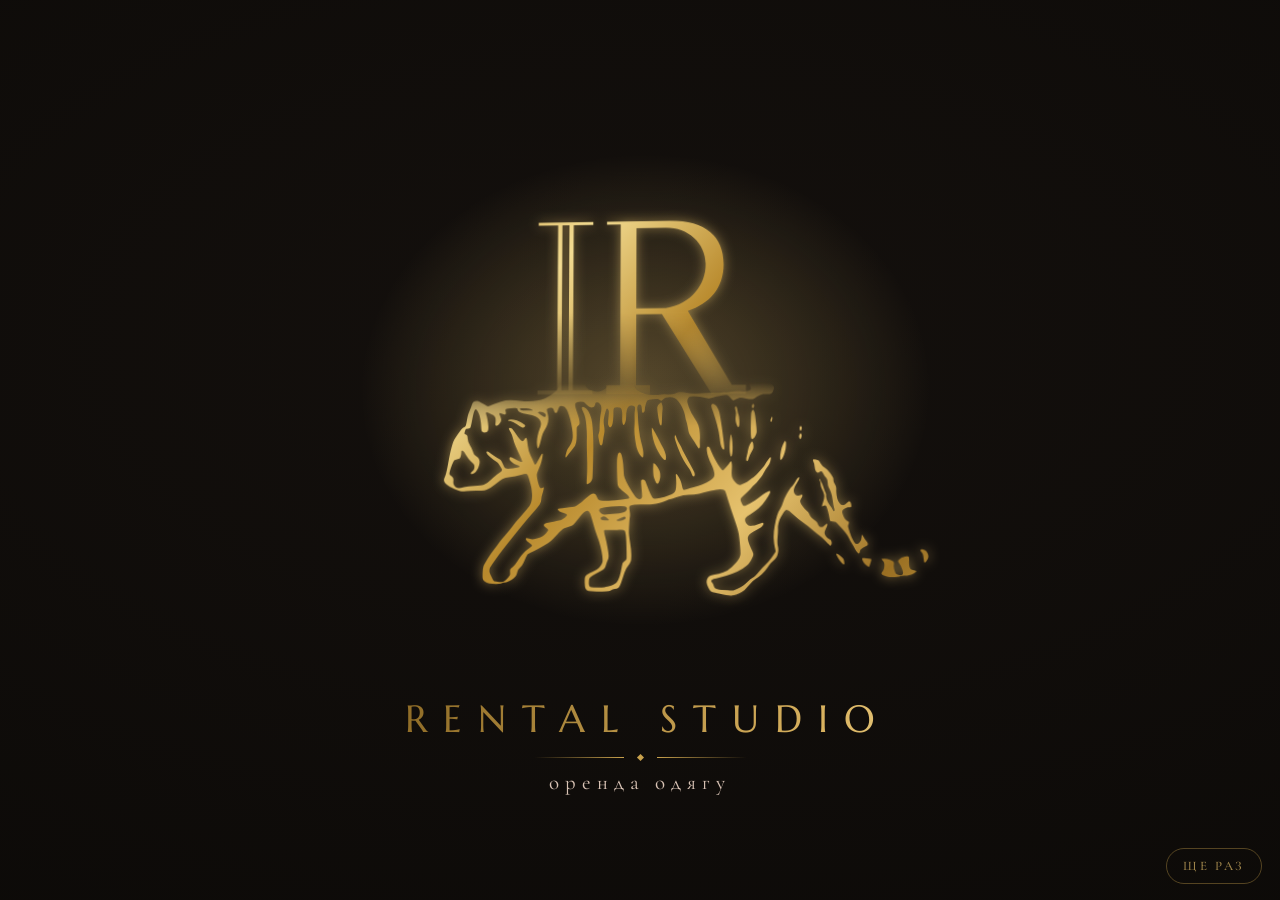
==== logo/index.html @ c80c14dc "Add Rental Studio demo site Static demo: collections catalogue, product modal with shoot/event prici" ====
<!doctype html>
<html lang="uk">
<head>
<meta charset="utf-8">
<meta name="viewport" content="width=device-width,initial-scale=1">
<title>Rental Studio — анімований логотип</title>
<link rel="preconnect" href="https://fonts.googleapis.com">
<link href="https://fonts.googleapis.com/css2?family=Cormorant+Garamond:wght@300;400;500&family=Marcellus&display=swap" rel="stylesheet">
<style>
:root{--cream:#14100d;--cream2:#0b0907;--gold:#c9a24d;--burgundy:#d9c3b5;--ink:#e2bd6a;color-scheme:dark}
*{box-sizing:border-box}
html,body{height:100%;margin:0}
body{background:radial-gradient(120% 90% at 50% 38%,var(--cream) 0%,var(--cream2) 100%);color:var(--burgundy);
  font-family:'Cormorant Garamond',Georgia,serif;display:grid;place-items:center;overflow:hidden}
body::before{content:"";position:fixed;inset:0;pointer-events:none;opacity:.35;mix-blend-mode:multiply;
  background-image:url("data:image/svg+xml;utf8,<svg xmlns='http://www.w3.org/2000/svg' width='160' height='160'><filter id='n'><feTurbulence type='fractalNoise' baseFrequency='.8' numOctaves='2' stitchTiles='stitch'/><feColorMatrix values='0 0 0 0 .55  0 0 0 0 .45  0 0 0 0 .3  0 0 0 .08 0'/></filter><rect width='100%' height='100%' filter='url(%23n)'/></svg>")}
.wrap{position:relative;width:min(88vw,680px);display:flex;flex-direction:column;align-items:center;perspective:900px}
.stage{position:relative;width:100%;aspect-ratio:342/284;transition:transform .25s ease-out;transform-style:preserve-3d}
.stage svg{position:absolute;inset:0;width:100%;height:100%;overflow:visible}
canvas#dust{position:absolute;inset:-12%;width:124%;height:124%;pointer-events:none}
.halo{position:absolute;inset:-10%;border-radius:50%;pointer-events:none;
  background:radial-gradient(closest-side,rgba(226,190,106,.32),rgba(226,190,106,0) 70%);opacity:0;animation:halo 1.6s 1.9s ease-out forwards,breathe 6s 3.6s ease-in-out infinite}
@keyframes halo{to{opacity:1}}
@keyframes breathe{0%,100%{opacity:.75;transform:scale(1)}50%{opacity:1;transform:scale(1.05)}}
.line{stroke:#caa44f;stroke-width:.55;fill:none;stroke-linecap:round;stroke-linejoin:round;stroke-dasharray:1;stroke-dashoffset:1;
  animation:draw 2.4s cubic-bezier(.55,.1,.2,1) forwards,hide .9s 2.9s ease forwards}
@keyframes draw{to{stroke-dashoffset:0}}
@keyframes hide{to{opacity:0}}
.fill{opacity:0;animation:fillin 1.8s 2.4s ease-out forwards;filter:drop-shadow(0 0 3px rgba(226,190,106,.55))}
@keyframes fillin{to{opacity:1}}
.title{margin-top:clamp(10px,2.4vw,26px);text-align:center;opacity:0;transform:translateY(10px);animation:rise 1.4s 2.6s cubic-bezier(.2,.7,.2,1) forwards}
@keyframes rise{to{opacity:1;transform:none}}
.title h1{margin:0;font-family:'Marcellus',serif;font-weight:400;font-size:clamp(20px,4.6vw,38px);letter-spacing:.42em;padding-left:.42em;
  background:linear-gradient(100deg,#8d6a25 0%,#d9b25f 35%,#f6e3a1 50%,#d9b25f 65%,#8d6a25 100%);background-size:250% 100%;
  -webkit-background-clip:text;background-clip:text;color:transparent;animation:foil 7s 3.6s ease-in-out infinite}
@keyframes foil{0%{background-position:100% 0}60%,100%{background-position:-60% 0}}
.rule{display:flex;align-items:center;gap:14px;margin:12px auto 0;justify-content:center}
.rule i{display:block;height:1px;width:clamp(40px,10vw,90px);background:linear-gradient(90deg,transparent,var(--gold))}
.rule i:last-child{transform:scaleX(-1)}
.rule b{width:5px;height:5px;transform:rotate(45deg);background:var(--gold)}
.title p{margin:10px 0 0;font-size:clamp(15px,2.6vw,21px);letter-spacing:.28em;text-transform:lowercase;font-weight:400;color:var(--burgundy)}
.replay{position:fixed;right:18px;bottom:16px;background:none;border:1px solid color-mix(in srgb,var(--gold) 55%,transparent);color:var(--ink);
  font:500 13px 'Cormorant Garamond',serif;letter-spacing:.2em;text-transform:uppercase;padding:9px 16px;border-radius:999px;cursor:pointer;opacity:.7;transition:.25s}
.replay:hover{opacity:1;background:color-mix(in srgb,var(--gold) 14%,transparent)}
@media (prefers-reduced-motion:reduce){
 .line{display:none}.fill,.title,.halo{animation-duration:.01s;animation-delay:0s}.title h1{animation:none;color:var(--ink);-webkit-text-fill-color:currentColor}
}
</style>
</head>
<body>
<div class="wrap" id="wrap"></div>
<button class="replay" id="replay" aria-label="Відтворити ще раз">Ще раз</button>
<script>
const DATA={"w":342,"h":284,"bg":[241,238,231],"paths":[{"d":"M132.28 55.75Q142.50 55.74 146.38 55.90Q150.25 56.06 156.38 56.06Q162.50 56.07 165.63 56.17Q168.75 56.28 171.13 56.58Q173.50 56.88 175.63 56.95Q177.75 57.02 178.75 56.92Q179.75 56.81 180.83 57.16Q181.92 57.50 181.99 57.63Q182.06 57.75 181.63 58.13Q181.20 58.50 180.60 58.75Q180.00 59.00 179.63 58.96Q179.25 58.91 178.38 58.53Q177.50 58.14 176.63 58.22Q175.75 58.30 174.25 58.22Q172.75 58.14 170.75 58.81Q168.75 59.48 168.25 59.80Q167.75 60.11 167.53 60.43Q167.31 60.75 167.10 62.75Q166.89 64.75 167.12 66.00Q167.34 67.25 167.15 68.38Q166.96 69.50 166.92 73.88Q166.87 78.25 166.66 80.25Q166.45 82.25 166.45 84.75Q166.45 87.25 166.56 88.25Q166.68 89.25 166.56 90.38Q166.45 91.50 166.80 93.88Q167.16 96.25 167.28 99.25Q167.41 102.25 167.70 102.54Q168.00 102.84 168.50 102.85Q169.00 102.87 170.80 101.44Q172.61 100.00 174.30 99.29Q176.00 98.59 177.63 97.52Q179.25 96.45 183.13 96.11Q187.00 95.77 187.48 95.88Q187.95 96.00 188.73 96.53Q189.50 97.05 191.00 97.20Q192.50 97.36 194.63 97.97Q196.75 98.58 197.22 99.04Q197.68 99.50 198.64 100.88Q199.60 102.25 199.64 102.50Q199.69 102.75 199.47 102.88Q199.25 103.01 198.63 103.05Q198.00 103.10 196.50 102.68Q195.00 102.27 194.13 102.34Q193.25 102.40 191.88 101.96Q190.50 101.52 190.00 101.05Q189.50 100.59 188.63 100.46Q187.75 100.33 186.75 100.42Q185.75 100.50 184.75 100.38Q183.75 100.27 180.75 100.58Q177.75 100.89 176.20 101.94Q174.64 103.00 173.16 103.75Q171.68 104.50 169.84 105.68Q168.00 106.86 167.45 107.81Q166.90 108.75 166.96 110.75Q167.03 112.75 167.44 113.13Q167.84 113.50 168.79 113.91Q169.75 114.33 171.25 115.23Q172.75 116.12 174.50 116.81Q176.25 117.49 177.75 117.87Q179.25 118.24 180.38 118.78Q181.50 119.31 183.63 119.47Q185.75 119.63 189.00 120.23Q192.25 120.83 194.75 120.82Q197.25 120.81 200.75 121.04Q204.25 121.28 205.88 120.97Q207.50 120.66 208.14 120.33Q208.79 120.00 209.06 119.63Q209.33 119.25 209.34 118.88Q209.35 118.50 208.89 117.75Q208.44 117.00 208.51 116.38Q208.58 115.75 209.79 115.31Q211.00 114.87 211.88 114.96Q212.75 115.06 213.38 115.78Q214.01 116.50 214.88 117.13Q215.75 117.75 215.93 118.38Q216.12 119.00 216.06 119.34Q216.00 119.68 214.88 119.99Q213.75 120.30 212.88 120.91Q212.00 121.51 210.63 121.41Q209.25 121.30 206.75 121.58Q204.25 121.86 203.26 122.18Q202.26 122.50 199.51 123.01Q196.75 123.52 194.13 123.60Q191.50 123.68 190.13 123.84Q188.75 124.01 187.13 123.95Q185.50 123.90 181.94 123.45Q178.38 123.00 175.19 122.16Q172.00 121.32 170.50 121.26Q169.00 121.20 168.50 121.34Q168.00 121.48 167.68 121.86Q167.37 122.25 167.24 123.50Q167.12 124.75 167.18 131.38Q167.25 138.00 167.34 138.75Q167.44 139.50 167.72 140.30Q168.00 141.10 168.41 141.92Q168.83 142.75 169.17 143.13Q169.51 143.50 170.88 144.26Q172.25 145.01 173.63 145.32Q175.00 145.62 177.13 145.82Q179.25 146.02 180.88 145.72Q182.50 145.42 184.88 145.61Q187.25 145.80 188.50 145.24Q189.75 144.67 190.50 144.53Q191.25 144.39 192.13 144.43Q193.00 144.47 194.50 144.82Q196.00 145.17 198.38 145.22Q200.75 145.28 203.25 145.01Q205.75 144.73 208.25 144.92Q210.75 145.11 211.63 144.86Q212.50 144.60 213.63 144.66Q214.75 144.72 216.75 144.32Q218.75 143.91 220.75 144.13Q222.75 144.35 223.63 144.26Q224.50 144.17 225.18 143.96Q225.85 143.75 226.16 143.50Q226.47 143.25 226.52 143.00Q226.57 142.75 226.01 141.50Q225.45 140.25 224.96 139.50Q224.48 138.75 223.74 138.07Q223.00 137.38 220.38 133.79Q217.75 130.19 216.30 127.97Q214.84 125.75 214.80 125.47Q214.75 125.19 214.88 124.89Q215.00 124.58 215.94 123.67Q216.88 122.75 217.15 122.13Q217.41 121.50 217.71 121.27Q218.00 121.05 218.38 121.17Q218.75 121.29 220.25 122.34Q221.75 123.39 222.72 125.32Q223.70 127.25 224.85 127.73Q226.00 128.22 226.75 129.40Q227.50 130.58 228.50 131.41Q229.50 132.23 229.80 133.24Q230.10 134.25 230.55 134.92Q231.00 135.60 232.13 136.23Q233.25 136.85 233.78 137.93Q234.31 139.00 235.84 140.13Q237.37 141.25 237.62 141.63Q237.86 142.00 237.91 142.38Q237.96 142.75 237.61 143.74Q237.25 144.72 236.88 145.10Q236.50 145.48 235.88 145.59Q235.25 145.69 234.00 145.61Q232.75 145.53 232.38 145.60Q232.00 145.67 230.75 146.27Q229.50 146.87 228.25 147.71Q227.00 148.55 224.25 147.87Q221.50 147.19 220.63 147.43Q219.75 147.66 218.75 148.26Q217.75 148.85 217.47 148.68Q217.19 148.50 216.26 147.38Q215.33 146.25 214.79 146.05Q214.25 145.84 210.88 146.44Q207.50 147.05 206.63 147.51Q205.75 147.97 204.13 147.50Q202.50 147.02 201.00 146.80Q199.50 146.57 198.13 146.56Q196.75 146.54 196.13 146.77Q195.50 147.00 195.11 147.75Q194.72 148.50 194.77 149.25Q194.82 150.00 195.74 152.50Q196.67 155.00 198.21 157.34Q199.75 159.69 200.27 161.09Q200.78 162.50 200.99 164.88Q201.19 167.25 201.07 168.25Q200.95 169.25 201.05 170.63Q201.14 172.00 200.95 172.44Q200.75 172.88 200.38 172.59Q200.00 172.30 199.21 170.90Q198.42 169.50 197.19 167.75Q195.97 166.00 195.66 165.13Q195.36 164.25 195.01 162.13Q194.66 160.00 194.32 159.13Q193.98 158.25 193.83 157.25Q193.68 156.25 193.21 154.71Q192.75 153.17 192.07 151.84Q191.40 150.50 190.38 149.25Q189.37 148.00 188.44 147.53Q187.50 147.06 186.13 147.04Q184.75 147.02 184.00 147.25Q183.25 147.49 182.50 148.27Q181.75 149.05 181.13 148.53Q180.50 148.01 180.00 147.86Q179.50 147.72 177.38 147.98Q175.25 148.24 174.94 148.50Q174.62 148.75 174.45 149.13Q174.27 149.50 173.89 150.63Q173.51 151.75 173.48 152.88Q173.44 154.00 173.09 154.45Q172.75 154.91 172.50 154.82Q172.25 154.73 172.13 154.49Q172.00 154.25 171.93 153.00Q171.86 151.75 171.71 151.38Q171.56 151.00 171.28 150.82Q171.00 150.63 170.63 150.69Q170.25 150.75 169.98 151.13Q169.70 151.50 169.65 152.25Q169.59 153.00 169.77 153.88Q169.96 154.75 170.01 157.25Q170.06 159.75 170.52 163.50Q170.99 167.25 171.65 169.63Q172.32 172.00 172.54 173.25Q172.77 174.50 172.75 175.63Q172.73 176.75 172.62 177.00Q172.51 177.25 172.38 177.26Q172.25 177.28 171.88 176.97Q171.50 176.67 171.09 176.09Q170.69 175.50 170.21 174.50Q169.72 173.50 169.39 172.38Q169.05 171.25 168.57 168.00Q168.08 164.75 168.23 162.13Q168.37 159.50 168.29 157.25Q168.20 155.00 168.42 153.63Q168.63 152.25 168.44 151.88Q168.24 151.50 167.87 151.33Q167.50 151.15 166.63 151.19Q165.75 151.23 165.22 151.74Q164.69 152.25 164.39 153.38Q164.08 154.50 164.06 156.50Q164.04 158.50 163.64 159.55Q163.25 160.59 163.00 160.83Q162.75 161.06 162.52 160.66Q162.28 160.25 162.14 159.50Q162.00 158.75 162.07 156.75Q162.14 154.75 161.90 153.75Q161.67 152.75 161.41 152.50Q161.15 152.25 160.67 152.13Q160.19 152.00 159.47 152.00Q158.75 152.01 158.38 152.17Q158.00 152.33 157.79 152.79Q157.59 153.25 157.63 155.00Q157.67 156.75 157.46 158.50Q157.26 160.25 157.00 160.96Q156.75 161.67 156.38 161.96Q156.00 162.24 155.63 161.92Q155.25 161.60 155.03 160.80Q154.81 160.00 155.14 157.13Q155.46 154.25 155.23 153.63Q154.99 153.00 154.75 152.79Q154.50 152.57 154.38 152.62Q154.25 152.66 154.08 152.96Q153.90 153.25 153.18 156.00Q152.46 158.75 152.91 161.25Q153.36 163.75 152.99 165.38Q152.63 167.00 152.43 168.63Q152.22 170.25 152.08 170.63Q151.93 171.00 151.71 171.14Q151.50 171.27 151.25 171.17Q151.00 171.06 150.86 170.78Q150.71 170.50 150.35 168.63Q149.98 166.75 150.03 166.25Q150.07 165.75 150.39 164.88Q150.70 164.00 150.68 162.38Q150.67 160.75 150.85 158.38Q151.02 156.00 151.31 154.75Q151.61 153.50 151.56 152.25Q151.52 151.00 150.88 150.34Q150.25 149.68 149.63 149.53Q149.00 149.39 148.76 149.57Q148.52 149.75 148.42 150.38Q148.32 151.00 148.07 151.38Q147.83 151.75 147.42 151.92Q147.00 152.09 146.63 152.09Q146.25 152.08 145.75 151.88Q145.25 151.68 144.05 150.59Q142.86 149.50 142.43 149.28Q142.00 149.06 141.00 149.07Q140.00 149.08 139.25 149.39Q138.50 149.70 138.33 150.10Q138.15 150.50 138.33 151.50Q138.50 152.50 139.45 155.13Q140.41 157.75 140.51 159.00Q140.61 160.25 140.43 160.62Q140.25 160.98 139.78 161.37Q139.30 161.75 139.18 162.13Q139.06 162.50 139.12 165.25Q139.17 168.00 138.91 169.38Q138.64 170.75 138.32 171.34Q138.00 171.94 136.43 173.84Q134.85 175.75 134.30 176.63Q133.75 177.51 133.63 177.31Q133.50 177.11 133.49 176.68Q133.49 176.25 133.85 175.00Q134.22 173.75 134.45 173.25Q134.68 172.75 135.44 171.75Q136.20 170.75 136.61 169.50Q137.02 168.25 137.10 167.38Q137.17 166.50 137.03 164.63Q136.89 162.75 136.31 160.13Q135.74 157.50 135.05 155.63Q134.37 153.75 133.93 153.05Q133.50 152.35 133.13 151.98Q132.75 151.61 131.88 151.41Q131.00 151.22 130.53 151.36Q130.07 151.50 129.66 152.90Q129.25 154.29 129.00 154.56Q128.75 154.83 128.50 154.82Q128.25 154.81 128.03 154.66Q127.82 154.50 127.49 153.63Q127.17 152.75 126.84 152.40Q126.50 152.05 125.75 152.13Q125.00 152.21 124.46 152.48Q123.92 152.75 123.87 153.13Q123.81 153.50 124.26 155.00Q124.70 156.50 124.68 157.88Q124.65 159.25 124.14 160.63Q123.63 162.00 122.91 163.25Q122.19 164.50 121.83 165.38Q121.47 166.25 120.86 168.85Q120.25 171.44 119.88 172.14Q119.50 172.83 119.38 172.73Q119.25 172.62 119.07 171.69Q118.89 170.75 118.90 169.50Q118.90 168.25 119.27 166.38Q119.64 164.50 120.23 163.00Q120.81 161.50 120.89 160.63Q120.97 159.75 120.59 158.88Q120.20 158.00 119.31 157.25Q118.41 156.50 117.08 156.11Q115.75 155.71 114.50 155.57Q113.25 155.42 111.91 155.08Q110.57 154.75 109.70 154.13Q108.83 153.50 108.90 153.13Q108.97 152.75 108.73 152.57Q108.50 152.39 107.75 152.30Q107.00 152.21 105.36 152.35Q103.72 152.50 103.35 152.63Q102.98 152.75 102.78 153.00Q102.58 153.25 102.81 154.00Q103.03 154.75 102.89 155.13Q102.75 155.51 102.38 155.55Q102.00 155.60 101.00 155.17Q100.00 154.74 99.72 154.87Q99.44 155.00 99.84 155.88Q100.25 156.75 100.51 157.75Q100.76 158.75 99.99 159.75Q99.21 160.75 98.73 161.05Q98.25 161.35 98.00 161.24Q97.75 161.13 97.65 160.94Q97.54 160.75 97.68 159.38Q97.82 158.00 97.53 157.18Q97.25 156.37 96.38 155.83Q95.50 155.29 94.50 154.88Q93.50 154.47 93.13 154.44Q92.75 154.40 92.68 154.70Q92.62 155.00 92.92 155.75Q93.22 156.50 93.58 158.38Q93.94 160.25 94.00 161.63Q94.05 163.00 93.90 163.50Q93.75 164.00 93.50 164.25Q93.25 164.50 92.50 164.62Q91.75 164.75 91.25 164.51Q90.75 164.26 90.57 163.88Q90.39 163.50 90.30 161.63Q90.21 159.75 89.82 157.75Q89.42 155.75 88.71 154.45Q88.00 153.15 87.75 153.00Q87.50 152.86 87.25 152.93Q87.01 153.00 86.60 154.00Q86.20 155.00 85.57 158.50Q84.93 162.00 84.59 162.32Q84.25 162.65 83.50 162.69Q82.75 162.74 82.51 162.87Q82.28 163.00 81.98 164.00Q81.68 165.00 81.73 165.25Q81.78 165.50 82.27 165.64Q82.75 165.78 83.05 166.14Q83.35 166.50 83.45 168.00Q83.54 169.50 84.60 171.13Q85.67 172.75 86.12 174.13Q86.58 175.50 86.91 175.88Q87.23 176.25 88.03 176.75Q88.82 177.25 89.17 177.75Q89.52 178.25 89.67 179.13Q89.82 180.00 89.45 181.25Q89.08 182.50 88.72 183.25Q88.36 184.00 87.94 184.50Q87.52 185.00 86.89 185.39Q86.25 185.78 85.80 185.76Q85.35 185.75 85.27 185.63Q85.18 185.50 85.26 185.25Q85.34 185.00 85.92 184.50Q86.50 184.00 86.73 183.62Q86.96 183.25 87.04 182.63Q87.11 182.00 87.01 181.50Q86.90 181.00 86.64 180.63Q86.37 180.25 85.19 179.26Q84.00 178.28 82.88 176.40Q81.75 174.51 81.38 174.22Q81.00 173.92 80.75 173.89Q80.50 173.85 80.36 173.93Q80.21 174.00 80.22 174.88Q80.23 175.75 79.93 176.75Q79.63 177.75 79.31 177.96Q79.00 178.16 78.00 178.29Q77.00 178.42 76.63 178.81Q76.25 179.20 75.56 180.98Q74.88 182.75 74.55 184.00Q74.22 185.25 74.22 185.75Q74.22 186.25 75.33 186.88Q76.44 187.50 76.35 188.75Q76.26 190.00 76.34 190.50Q76.43 191.00 76.84 191.57Q77.25 192.14 77.75 192.47Q78.25 192.80 79.13 192.86Q80.00 192.91 81.88 192.40Q83.75 191.89 87.25 191.72Q90.75 191.54 91.63 191.28Q92.50 191.01 93.43 190.38Q94.37 189.75 96.68 187.64Q99.00 185.52 99.88 185.06Q100.75 184.60 100.98 184.17Q101.22 183.75 101.14 183.38Q101.06 183.00 100.16 181.63Q99.25 180.25 98.75 179.82Q98.25 179.38 96.88 178.53Q95.50 177.68 94.57 176.72Q93.63 175.75 93.33 175.13Q93.03 174.50 93.26 174.36Q93.50 174.23 93.75 174.31Q94.00 174.39 96.00 175.81Q98.00 177.23 99.13 177.74Q100.25 178.25 100.64 178.75Q101.03 179.25 101.64 180.73Q102.25 182.22 102.63 182.54Q103.00 182.86 103.63 182.99Q104.25 183.13 106.94 182.81Q109.64 182.50 109.94 182.25Q110.25 182.00 110.13 181.76Q110.00 181.53 108.63 181.10Q107.25 180.67 106.35 179.83Q105.45 179.00 105.19 178.63Q104.94 178.25 104.97 177.80Q105.00 177.34 105.38 177.17Q105.75 177.00 107.88 178.15Q110.00 179.31 110.63 179.49Q111.25 179.67 111.51 179.58Q111.78 179.50 109.53 174.88Q107.29 170.25 106.79 168.13Q106.30 166.00 105.47 164.63Q104.64 163.25 104.54 162.88Q104.45 162.50 104.85 162.39Q105.25 162.29 105.88 162.64Q106.51 163.00 108.00 165.25Q109.49 167.50 110.28 168.25Q111.07 169.00 111.53 169.08Q112.00 169.15 112.50 168.26Q113.00 167.37 113.25 167.36Q113.50 167.36 113.71 167.93Q113.91 168.50 114.26 171.38Q114.61 174.25 115.69 176.25Q116.77 178.25 117.26 179.59Q117.75 180.93 118.00 180.95Q118.25 180.96 118.50 180.69Q118.75 180.42 120.00 178.06Q121.25 175.69 121.50 175.50Q121.75 175.31 121.88 175.42Q122.00 175.53 121.83 176.76Q121.67 178.00 121.26 179.50Q120.86 181.00 120.02 183.00Q119.18 185.00 119.03 185.63Q118.89 186.25 119.19 187.84Q119.50 189.43 119.98 190.97Q120.47 192.50 120.86 192.70Q121.25 192.91 121.88 192.65Q122.50 192.38 122.58 192.44Q122.66 192.50 122.47 193.50Q122.28 194.50 121.81 195.88Q121.34 197.25 121.35 198.50Q121.36 199.75 120.52 201.00Q119.68 202.25 116.34 206.07Q113.00 209.89 107.13 217.23Q101.25 224.56 98.62 228.28Q96.00 232.00 95.69 232.63Q95.39 233.25 95.31 234.00Q95.24 234.75 95.37 235.23Q95.50 235.71 96.45 237.61Q97.41 239.50 97.83 239.67Q98.25 239.84 100.25 240.02Q102.25 240.21 103.13 239.45Q104.00 238.70 104.82 237.72Q105.63 236.75 105.75 236.38Q105.87 236.00 105.79 235.00Q105.71 234.00 105.89 233.63Q106.07 233.25 107.08 232.50Q108.09 231.75 109.34 229.75Q110.59 227.75 111.42 226.74Q112.25 225.74 113.22 224.74Q114.19 223.75 115.46 222.88Q116.73 222.00 116.78 221.75Q116.84 221.50 116.67 221.26Q116.50 221.02 115.24 220.13Q113.97 219.25 113.76 218.75Q113.54 218.25 113.77 218.03Q114.00 217.81 115.25 218.19Q116.50 218.56 117.00 218.56Q117.50 218.56 119.38 218.08Q121.25 217.60 122.25 216.91Q123.25 216.23 124.03 215.24Q124.81 214.25 124.96 213.88Q125.11 213.50 123.99 212.75Q122.87 212.00 122.78 211.63Q122.69 211.25 122.97 210.90Q123.25 210.55 123.88 210.31Q124.50 210.07 127.75 209.55Q131.00 209.02 131.77 208.64Q132.53 208.25 133.32 207.63Q134.10 207.00 134.43 206.37Q134.75 205.74 132.75 205.18Q130.75 204.61 130.27 204.18Q129.78 203.75 129.75 203.50Q129.71 203.25 129.85 203.13Q129.98 203.00 133.99 202.52Q138.00 202.04 138.48 201.90Q138.96 201.75 140.48 200.68Q142.00 199.60 142.91 198.68Q143.82 197.75 145.16 196.72Q146.50 195.68 147.13 195.53Q147.75 195.37 148.13 195.46Q148.50 195.54 148.81 195.90Q149.12 196.25 149.56 197.29Q150.00 198.32 150.38 198.54Q150.75 198.76 151.38 198.88Q152.00 199.00 154.13 199.00Q156.25 198.99 160.96 198.50Q165.67 198.00 165.72 197.63Q165.77 197.25 165.44 196.75Q165.10 196.25 162.97 194.50Q160.83 192.75 160.50 192.25Q160.18 191.75 159.97 191.13Q159.75 190.50 159.58 184.63Q159.41 178.75 159.66 177.25Q159.91 175.75 160.08 175.40Q160.25 175.05 160.50 174.85Q160.75 174.65 161.13 174.85Q161.50 175.06 161.81 176.03Q162.11 177.00 162.41 178.75Q162.70 180.50 162.81 183.00Q162.93 185.50 163.09 186.43Q163.25 187.37 164.25 189.51Q165.25 191.65 167.06 194.33Q168.86 197.00 169.31 197.42Q169.75 197.84 170.25 198.06Q170.75 198.27 171.13 198.22Q171.50 198.17 171.81 197.84Q172.12 197.50 172.19 196.88Q172.26 196.25 171.89 192.75Q171.52 189.25 171.72 188.88Q171.92 188.50 172.33 188.40Q172.75 188.29 173.13 188.50Q173.50 188.71 173.70 188.98Q173.89 189.25 174.75 191.63Q175.61 194.00 176.43 195.61Q177.25 197.21 177.54 197.48Q177.83 197.75 178.41 197.85Q179.00 197.96 181.25 197.53Q183.50 197.10 185.45 196.30Q187.40 195.50 188.04 195.00Q188.69 194.50 188.97 193.50Q189.26 192.50 189.25 190.25Q189.24 188.00 189.10 187.00Q188.96 186.00 189.10 185.77Q189.25 185.53 189.50 185.72Q189.75 185.90 190.41 186.95Q191.07 188.00 191.44 189.00Q191.82 190.00 192.11 191.38Q192.40 192.75 192.57 193.03Q192.75 193.31 193.00 193.45Q193.25 193.59 198.00 192.18Q202.75 190.77 204.50 189.77Q206.25 188.77 206.88 188.29Q207.50 187.80 207.86 187.27Q208.22 186.75 208.28 186.00Q208.33 185.25 207.90 183.63Q207.47 182.00 206.69 180.50Q205.91 179.00 205.29 177.13Q204.66 175.25 204.54 174.00Q204.42 172.75 204.56 172.38Q204.70 172.00 204.85 171.90Q205.00 171.80 205.25 171.85Q205.50 171.90 205.75 172.17Q206.00 172.44 206.78 174.35Q207.56 176.25 208.78 178.55Q210.00 180.85 211.00 182.23Q212.00 183.60 212.25 183.65Q212.50 183.70 212.75 183.54Q213.00 183.37 214.24 181.94Q215.48 180.50 215.99 179.70Q216.50 178.90 216.68 179.33Q216.85 179.75 216.95 180.75Q217.04 181.75 216.85 184.13Q216.67 186.50 217.20 187.63Q217.73 188.75 218.62 189.63Q219.50 190.51 220.00 190.79Q220.50 191.07 221.13 190.96Q221.75 190.84 223.07 190.17Q224.40 189.50 225.57 188.56Q226.75 187.63 227.68 187.06Q228.61 186.50 230.78 184.00Q232.95 181.50 233.47 180.56Q234.00 179.62 234.88 178.45Q235.75 177.27 235.88 177.18Q236.00 177.09 236.09 177.17Q236.18 177.25 236.24 177.50Q236.30 177.75 235.98 179.13Q235.66 180.50 234.73 181.63Q233.80 182.75 232.87 184.63Q231.94 186.50 231.32 187.13Q230.70 187.75 229.98 188.78Q229.25 189.81 228.26 190.66Q227.26 191.50 226.34 192.63Q225.42 193.75 223.57 195.38Q221.72 197.00 221.44 197.50Q221.16 198.00 221.21 198.41Q221.25 198.81 221.74 199.91Q222.23 201.00 222.49 201.18Q222.75 201.36 223.13 201.35Q223.50 201.33 225.74 200.17Q227.98 199.00 229.99 197.38Q232.00 195.77 233.63 194.81Q235.25 193.86 235.57 193.93Q235.88 194.00 235.86 194.38Q235.84 194.75 235.52 195.38Q235.20 196.00 233.52 198.50Q231.84 201.00 230.17 202.46Q228.50 203.91 226.27 205.33Q224.05 206.75 223.72 207.25Q223.40 207.75 223.40 208.25Q223.40 208.75 223.59 209.25Q223.78 209.75 224.19 210.25Q224.59 210.75 225.04 210.99Q225.50 211.23 226.75 211.17Q228.00 211.12 229.88 210.32Q231.75 209.52 232.00 209.56Q232.25 209.61 232.41 209.80Q232.57 210.00 232.48 210.38Q232.38 210.75 231.86 211.38Q231.34 212.00 230.05 212.64Q228.75 213.28 227.38 214.18Q226.00 215.08 225.63 215.43Q225.25 215.79 225.00 216.27Q224.75 216.75 224.71 217.25Q224.68 217.75 225.07 219.13Q225.47 220.50 226.48 222.63Q227.49 224.75 227.47 225.25Q227.44 225.75 227.26 226.25Q227.07 226.75 226.49 227.88Q225.91 229.00 225.08 230.02Q224.25 231.03 222.13 232.39Q220.00 233.74 217.00 234.91Q214.00 236.09 211.00 236.77Q208.00 237.46 207.44 237.73Q206.89 238.00 206.69 238.38Q206.50 238.75 207.04 239.25Q207.59 239.75 207.81 240.63Q208.04 241.50 208.38 241.88Q208.72 242.25 209.61 242.56Q210.50 242.88 211.75 242.87Q213.00 242.86 214.88 243.09Q216.75 243.32 217.50 243.13Q218.25 242.94 219.85 242.22Q221.44 241.50 222.47 240.70Q223.50 239.90 224.75 238.67Q226.00 237.44 227.13 236.80Q228.25 236.15 230.13 233.87Q232.00 231.60 233.38 230.34Q234.75 229.09 236.58 226.55Q238.40 224.00 238.40 223.63Q238.40 223.25 238.02 221.75Q237.64 220.25 237.49 217.50Q237.34 214.75 237.99 211.25Q238.64 207.75 239.26 205.88Q239.88 204.00 240.69 202.85Q241.50 201.70 242.14 199.60Q242.78 197.50 243.89 195.53Q245.00 193.56 245.50 192.86Q246.00 192.15 246.80 191.32Q247.60 190.50 248.31 189.13Q249.02 187.75 249.51 187.36Q250.00 186.97 250.14 187.11Q250.29 187.25 250.15 187.75Q250.00 188.25 249.08 189.75Q248.15 191.25 247.84 192.00Q247.53 192.75 247.45 193.38Q247.38 194.00 247.55 194.50Q247.72 195.00 247.99 195.40Q248.25 195.79 248.75 196.05Q249.25 196.31 250.25 196.00Q251.25 195.68 251.52 195.71Q251.79 195.75 251.68 196.25Q251.57 196.75 250.99 197.63Q250.41 198.50 250.57 199.25Q250.73 200.00 251.87 201.58Q253.00 203.16 253.81 203.71Q254.61 204.25 254.97 205.25Q255.32 206.25 256.16 207.11Q257.00 207.97 257.88 208.51Q258.75 209.05 259.00 209.78Q259.25 210.52 259.50 210.88Q259.75 211.24 260.13 211.44Q260.50 211.65 260.88 211.65Q261.25 211.64 261.80 211.32Q262.36 211.00 262.80 210.53Q263.25 210.06 263.55 210.03Q263.85 210.00 263.80 210.46Q263.75 210.92 263.07 212.34Q262.40 213.75 262.38 214.38Q262.37 215.00 262.81 215.76Q263.25 216.52 263.75 216.95Q264.25 217.39 264.94 217.69Q265.62 218.00 265.78 218.75Q265.94 219.50 265.72 220.12Q265.50 220.75 265.13 220.63Q264.75 220.52 263.01 218.63Q261.27 216.75 260.02 215.88Q258.77 215.00 256.62 213.13Q254.46 211.25 251.86 209.39Q249.25 207.54 247.38 205.76Q245.50 203.99 244.88 203.61Q244.25 203.22 243.75 203.21Q243.25 203.19 242.07 205.10Q240.90 207.00 240.52 207.88Q240.15 208.75 239.85 210.00Q239.54 211.25 239.60 212.63Q239.65 214.00 239.39 216.75Q239.13 219.50 239.53 221.13Q239.94 222.75 239.58 224.38Q239.22 226.00 238.74 226.73Q238.25 227.46 237.38 228.19Q236.50 228.92 235.94 229.58Q235.38 230.25 234.30 231.88Q233.22 233.50 231.61 235.03Q230.00 236.56 228.50 237.39Q227.00 238.22 225.10 240.61Q223.21 243.00 221.60 243.90Q220.00 244.79 218.88 245.17Q217.75 245.54 217.00 245.62Q216.25 245.70 212.63 245.14Q209.00 244.57 207.88 244.23Q206.75 243.89 206.36 243.57Q205.97 243.25 205.20 241.75Q204.43 240.25 204.38 239.25Q204.32 238.25 204.76 237.38Q205.21 236.50 205.85 236.09Q206.50 235.67 208.38 235.38Q210.25 235.09 212.63 234.23Q215.00 233.36 216.82 231.56Q218.63 229.75 219.32 228.91Q220.00 228.08 220.45 227.29Q220.90 226.50 221.07 225.63Q221.24 224.75 220.91 220.88Q220.58 217.00 220.27 215.13Q219.95 213.25 218.16 208.00Q216.37 202.75 215.11 198.63Q213.85 194.50 213.67 194.13Q213.48 193.75 213.11 193.47Q212.75 193.18 211.25 193.11Q209.75 193.04 206.38 193.94Q203.00 194.84 200.63 195.34Q198.25 195.84 195.50 195.94Q192.75 196.04 190.13 196.95Q187.50 197.86 186.63 198.04Q185.75 198.22 184.13 198.91Q182.50 199.61 180.88 200.09Q179.25 200.58 177.38 200.73Q175.50 200.87 172.75 200.80Q170.00 200.72 168.38 200.98Q166.75 201.23 166.33 201.49Q165.92 201.75 165.81 202.13Q165.71 202.50 166.01 204.25Q166.31 206.00 166.12 207.00Q165.93 208.00 165.75 210.88Q165.58 213.75 165.65 215.13Q165.72 216.50 166.27 219.88Q166.82 223.25 166.88 225.75Q166.94 228.25 166.59 229.28Q166.25 230.30 165.15 231.65Q164.05 233.00 163.01 236.25Q161.97 239.50 161.53 240.50Q161.10 241.50 160.83 241.88Q160.56 242.25 160.15 242.49Q159.75 242.72 158.63 242.92Q157.50 243.13 156.88 243.51Q156.25 243.88 155.50 244.11Q154.75 244.33 152.25 244.35Q149.75 244.37 147.50 244.19Q145.25 244.01 144.83 243.75Q144.41 243.50 144.02 242.88Q143.64 242.25 143.58 240.00Q143.53 237.75 143.73 237.13Q143.93 236.50 144.47 236.08Q145.00 235.67 147.50 234.48Q150.00 233.30 150.88 232.30Q151.75 231.30 152.06 230.65Q152.36 230.00 152.49 229.38Q152.61 228.75 152.33 226.50Q152.06 224.25 151.40 221.74Q150.75 219.22 149.71 216.61Q148.66 214.00 147.60 210.13Q146.53 206.25 146.14 205.43Q145.75 204.61 145.38 204.28Q145.00 203.95 144.43 204.10Q143.85 204.25 143.17 204.75Q142.48 205.25 140.36 207.88Q138.24 210.50 137.74 210.96Q137.25 211.41 136.75 211.66Q136.25 211.90 134.97 212.20Q133.70 212.50 132.78 213.00Q131.86 213.50 129.66 215.88Q127.47 218.25 126.48 219.14Q125.50 220.02 122.75 221.67Q120.00 223.32 117.71 224.41Q115.43 225.50 114.88 225.88Q114.33 226.25 113.38 228.50Q112.44 230.75 111.90 231.50Q111.36 232.25 110.55 233.00Q109.75 233.75 109.52 234.75Q109.30 235.75 109.04 236.38Q108.77 237.00 107.72 238.00Q106.68 239.00 105.09 239.69Q103.50 240.38 102.75 240.32Q102.00 240.27 101.70 240.51Q101.39 240.75 100.20 240.91Q99.00 241.06 97.00 240.94Q95.00 240.82 94.38 240.59Q93.75 240.36 93.13 239.91Q92.50 239.47 92.25 239.11Q92.01 238.75 91.89 238.25Q91.77 237.75 91.85 235.38Q91.92 233.00 92.28 232.13Q92.64 231.25 94.28 228.50Q95.93 225.75 97.59 223.68Q99.25 221.61 99.92 220.55Q100.58 219.50 103.11 216.63Q105.65 213.75 107.07 211.75Q108.50 209.75 109.49 208.75Q110.49 207.75 112.79 205.00Q115.09 202.25 115.67 201.31Q116.25 200.36 116.51 198.81Q116.77 197.25 116.63 195.50Q116.48 193.75 116.27 192.63Q116.05 191.50 115.30 189.00Q114.54 186.50 114.27 186.09Q114.00 185.68 113.50 185.57Q113.00 185.46 110.50 186.25Q108.00 187.05 105.37 187.27Q102.73 187.50 101.47 188.25Q100.21 189.00 97.86 190.86Q95.50 192.71 94.25 193.30Q93.00 193.88 92.25 193.99Q91.50 194.10 88.00 194.19Q84.50 194.27 83.00 194.44Q81.50 194.62 80.50 194.55Q79.50 194.48 76.75 193.28Q74.00 192.08 72.95 191.16Q71.90 190.25 71.69 189.75Q71.48 189.25 71.46 188.75Q71.45 188.25 72.01 187.00Q72.57 185.75 73.51 180.38Q74.45 175.00 75.17 172.38Q75.89 169.75 76.31 168.88Q76.73 168.00 78.48 165.38Q80.24 162.75 81.12 162.23Q82.00 161.71 82.25 161.41Q82.50 161.11 82.88 158.81Q83.26 156.50 83.55 155.50Q83.85 154.50 84.42 153.25Q85.00 152.00 85.27 151.00Q85.54 150.00 85.89 149.49Q86.25 148.97 86.88 148.73Q87.50 148.49 88.25 148.62Q89.00 148.75 91.13 150.03Q93.25 151.31 93.63 151.40Q94.00 151.49 96.00 150.56Q98.00 149.64 100.38 148.96Q102.75 148.27 105.25 148.29Q107.75 148.31 110.13 148.63Q112.50 148.95 114.63 148.93Q116.75 148.90 118.88 148.51Q121.00 148.13 122.75 147.44Q124.49 146.75 126.26 145.50Q128.02 144.25 128.53 143.63Q129.04 143.00 129.35 142.38Q129.67 141.75 130.03 140.63Q130.40 139.50 130.52 138.63Q130.64 137.75 130.72 117.75Q130.81 97.75 130.73 81.25Q130.66 64.75 130.34 63.63Q130.03 62.50 129.14 61.64Q128.25 60.77 127.13 60.44Q126.00 60.11 123.88 59.93Q121.75 59.76 121.13 59.46Q120.50 59.16 120.28 58.71Q120.07 58.25 120.14 57.63Q120.21 57.00 120.60 56.54Q121.00 56.09 121.53 55.92Z","x":71.5,"y":55.7,"w":194.5,"h":190,"n":12104},{"d":"M148.85 59.97Q150.50 59.93 151.90 60.47Q153.30 61.00 154.25 61.88Q155.20 62.75 155.44 63.63Q155.67 64.50 155.85 73.00Q156.02 81.50 155.91 83.88Q155.81 86.25 155.92 88.00Q156.04 89.75 155.85 98.38Q155.65 107.00 155.75 108.38Q155.84 109.75 155.73 124.25Q155.61 138.75 155.43 139.51Q155.25 140.27 154.83 141.01Q154.41 141.75 153.75 142.38Q153.09 143.00 152.17 143.43Q151.25 143.86 150.63 144.00Q150.00 144.15 149.25 144.14Q148.50 144.13 146.75 143.62Q145.00 143.10 144.22 142.30Q143.44 141.50 143.10 140.13Q142.76 138.75 142.65 129.38Q142.53 120.00 142.61 116.50Q142.69 113.00 142.59 111.38Q142.50 109.75 142.60 108.50Q142.71 107.25 142.60 101.00Q142.48 94.75 142.56 85.00Q142.64 75.25 142.54 73.88Q142.44 72.50 142.58 71.25Q142.71 70.00 142.63 68.75Q142.55 67.50 142.66 65.75Q142.78 64.00 143.08 63.25Q143.38 62.50 144.19 61.76Q145.00 61.02 146.10 60.51Z","x":142.4,"y":59.9,"w":13.6,"h":84.2,"n":805},{"d":"M181.54 149.67Q181.75 149.60 181.88 149.84Q182.00 150.09 182.25 151.17Q182.50 152.25 182.33 153.38Q182.17 154.50 182.08 157.40Q182.00 160.29 181.88 160.69Q181.75 161.09 181.63 161.15Q181.50 161.21 181.34 161.10Q181.18 161.00 180.94 160.38Q180.69 159.75 180.10 156.25Q179.52 152.75 179.74 151.88Q179.95 151.00 180.64 150.38Z","x":179.5,"y":149.6,"w":3,"h":11.6,"n":117},{"d":"M207.36 150.43Q207.75 150.37 208.44 150.81Q209.13 151.25 209.48 151.75Q209.82 152.25 210.44 153.63Q211.06 155.00 212.19 163.63Q213.32 172.25 213.20 172.75Q213.07 173.25 212.91 173.33Q212.75 173.41 212.50 173.15Q212.25 172.89 211.75 171.82Q211.25 170.75 210.95 167.75Q210.65 164.75 209.61 160.88Q208.58 157.00 207.72 154.63Q206.85 152.25 206.80 151.75Q206.74 151.25 206.85 150.88Z","x":206.7,"y":150.4,"w":6.6,"h":23,"n":239},{"d":"M227.59 150.46Q227.75 150.42 227.91 150.71Q228.07 151.00 228.06 151.38Q228.06 151.75 227.89 152.13Q227.72 152.50 227.49 152.61Q227.25 152.72 227.08 152.36Q226.90 152.00 226.95 151.54Q227.00 151.07 227.22 150.79Z","x":226.9,"y":150.4,"w":1.2,"h":2.3,"n":29},{"d":"M142.28 151.75Q142.75 151.74 143.88 152.69Q145.00 153.64 145.82 155.70Q146.65 157.75 146.92 159.75Q147.19 161.75 147.42 166.25Q147.65 170.75 147.46 178.88Q147.28 187.00 147.14 187.81Q147.00 188.62 146.49 189.31Q145.99 190.00 145.37 190.42Q144.75 190.84 144.58 190.79Q144.42 190.75 144.30 190.50Q144.18 190.25 144.40 186.63Q144.63 183.00 144.40 176.88Q144.18 170.75 144.27 167.88Q144.36 165.00 143.96 160.88Q143.57 156.75 142.68 155.00Q141.79 153.25 141.70 152.75Q141.61 152.25 141.72 152.00Z","x":141.6,"y":151.7,"w":6,"h":39.1,"n":369},{"d":"M218.79 151.70Q219.00 151.64 219.32 152.07Q219.65 152.50 219.81 153.75Q219.96 155.00 220.32 155.88Q220.68 156.75 220.72 158.88Q220.76 161.00 220.50 161.71Q220.25 162.42 219.88 161.92Q219.50 161.43 219.17 160.34Q218.84 159.25 218.80 158.31Q218.75 157.36 218.94 156.18Q219.13 155.00 218.81 153.88Q218.48 152.75 218.53 152.25Z","x":218.5,"y":151.6,"w":2.3,"h":10.8,"n":111},{"d":"M110.92 152.39Q111.75 152.29 113.25 152.38Q114.75 152.47 115.46 152.73Q116.16 153.00 116.35 153.13Q116.54 153.25 116.62 153.38Q116.69 153.50 116.60 153.53Q116.50 153.55 113.85 153.53Q111.19 153.50 110.65 153.25Q110.10 153.00 109.99 152.88Q109.88 152.75 109.99 152.63Z","x":109.9,"y":152.3,"w":6.8,"h":1.3,"n":65},{"d":"M227.36 153.43Q227.50 153.37 227.75 153.70Q228.00 154.04 228.25 154.82Q228.50 155.59 228.92 159.80Q229.35 164.00 229.23 164.75Q229.12 165.50 228.56 166.58Q228.00 167.67 227.50 167.92Q227.00 168.17 226.88 168.13Q226.75 168.09 226.53 167.30Q226.30 166.50 226.38 161.00Q226.45 155.50 226.60 154.90Q226.75 154.29 226.99 153.90Z","x":226.3,"y":153.4,"w":3,"h":14.8,"n":145},{"d":"M120.06 154.20Q121.00 154.16 121.78 154.45Q122.56 154.75 122.98 155.13Q123.39 155.50 123.32 156.07Q123.25 156.64 123.00 156.77Q122.75 156.90 122.50 156.82Q122.25 156.75 120.79 155.75Q119.34 154.75 119.23 154.50Z","x":119.1,"y":154.2,"w":4.3,"h":2.7,"n":56},{"d":"M236.80 156.98Q237.00 156.96 237.07 157.36Q237.14 157.75 236.91 158.63Q236.67 159.50 236.46 159.54Q236.25 159.59 236.13 159.17Q236.01 158.75 236.30 157.88Z","x":236,"y":157,"w":1.1,"h":2.6,"n":31},{"d":"M104.72 158.14Q105.25 158.02 106.88 158.12Q108.50 158.21 110.50 159.43Q112.50 160.65 112.70 160.95Q112.90 161.25 112.76 161.63Q112.61 162.00 112.18 162.11Q111.75 162.21 111.13 162.04Q110.50 161.87 108.50 160.49Q106.50 159.11 105.42 158.93Q104.34 158.75 104.15 158.63Q103.96 158.50 104.07 158.38Z","x":104,"y":158,"w":8.9,"h":4.2,"n":104},{"d":"M251.19 161.75Q251.44 162.00 251.51 162.38Q251.59 162.75 251.36 163.38Q251.13 164.00 250.94 164.01Q250.75 164.02 250.59 163.51Q250.43 163.00 250.52 162.50Q250.61 162.00 250.78 161.75Z","x":250.4,"y":161.5,"w":1.2,"h":2.5,"n":33},{"d":"M176.96 162.41Q177.00 162.32 177.25 162.59Q177.50 162.85 178.63 164.80Q179.75 166.75 180.69 168.75Q181.63 170.75 182.26 171.75Q182.89 172.75 183.50 174.38Q184.10 176.00 184.12 177.13Q184.13 178.25 183.94 178.44Q183.75 178.63 183.50 178.58Q183.25 178.53 182.63 177.88Q182.00 177.22 181.24 176.11Q180.49 175.00 179.40 172.88Q178.31 170.75 177.69 168.25Q177.07 165.75 177.00 164.13Z","x":176.9,"y":162.3,"w":7.2,"h":16.3,"n":191},{"d":"M250.87 165.22Q251.00 165.18 251.13 165.37Q251.25 165.56 251.38 166.03Q251.52 166.50 251.27 167.25Q251.02 168.00 250.89 168.06Q250.75 168.12 250.63 168.02Q250.50 167.92 250.34 167.46Q250.18 167.00 250.22 166.61Q250.25 166.23 250.49 165.74Z","x":250.2,"y":165.2,"w":1.3,"h":2.9,"n":37},{"d":"M216.37 165.74Q216.50 165.72 216.63 166.04Q216.75 166.36 217.00 167.81Q217.25 169.25 217.31 171.63Q217.36 174.00 217.13 175.25Q216.90 176.50 216.70 176.72Q216.50 176.95 216.38 176.75Q216.25 176.55 215.97 174.78Q215.70 173.00 215.97 169.38Z","x":215.7,"y":165.7,"w":1.7,"h":11.2,"n":107},{"d":"M188.55 166.17Q188.75 166.09 188.88 166.25Q189.00 166.40 189.47 167.70Q189.94 169.00 190.86 170.50Q191.79 172.00 192.10 172.88Q192.42 173.75 195.24 178.88Q198.07 184.00 198.31 184.75Q198.56 185.50 198.51 186.00Q198.46 186.50 198.23 186.67Q198.00 186.84 197.66 186.67Q197.33 186.50 197.04 185.63Q196.74 184.75 196.16 183.63Q195.57 182.50 195.04 181.88Q194.52 181.25 193.01 178.75Q191.51 176.25 190.00 172.24Q188.50 168.23 188.43 167.24Z","x":188.4,"y":166.1,"w":10.2,"h":20.7,"n":248},{"d":"M226.81 169.25Q227.00 169.26 227.25 169.63Q227.50 170.00 227.60 171.13Q227.70 172.25 227.54 172.75Q227.39 173.25 226.52 174.75Q225.64 176.25 225.30 177.50Q224.96 178.75 224.73 178.93Q224.50 179.11 224.33 179.05Q224.16 179.00 224.08 178.38Q224.00 177.76 224.39 176.25Q224.78 174.75 224.96 173.50Q225.14 172.25 225.88 170.75Z","x":224,"y":169.3,"w":3.7,"h":9.9,"n":113},{"d":"M243.10 169.15Q243.25 169.05 243.38 169.13Q243.50 169.21 243.63 169.49Q243.75 169.78 243.69 171.39Q243.64 173.00 243.04 174.88Q242.45 176.75 241.98 177.59Q241.50 178.43 241.25 178.47Q241.00 178.51 240.92 178.38Q240.84 178.25 240.84 177.13Q240.84 176.00 241.20 174.13Q241.57 172.25 242.26 170.75Z","x":240.8,"y":169,"w":2.9,"h":9.5,"n":103},{"d":"M258.39 178.24Q259.25 178.47 259.63 178.72Q260.00 178.97 260.75 180.31Q261.50 181.65 262.71 182.33Q263.91 183.00 265.30 185.00Q266.68 187.00 266.79 187.38Q266.90 187.75 266.90 188.63Q266.89 189.50 267.61 190.50Q268.33 191.50 268.25 192.75Q268.16 194.00 268.40 195.88Q268.64 197.75 269.19 198.80Q269.75 199.85 270.25 200.24Q270.75 200.63 271.25 200.73Q271.75 200.82 272.25 200.59Q272.75 200.36 273.50 199.55Q274.25 198.74 274.50 198.75Q274.75 198.76 275.01 199.13Q275.27 199.50 275.44 200.13Q275.60 200.75 275.55 201.36Q275.50 201.96 274.88 201.85Q274.25 201.74 273.75 201.85Q273.25 201.96 272.34 202.48Q271.42 203.00 271.21 203.50Q271.00 204.00 271.11 204.63Q271.21 205.25 271.83 206.63Q272.44 208.00 273.36 208.50Q274.28 209.00 274.31 209.25Q274.35 209.50 274.10 210.13Q273.86 210.75 273.85 211.13Q273.84 211.50 274.59 213.88Q275.34 216.25 276.17 217.82Q277.00 219.40 277.25 219.59Q277.50 219.79 277.88 219.83Q278.25 219.87 278.64 219.68Q279.03 219.50 279.70 218.63Q280.37 217.75 280.43 216.42Q280.50 215.09 280.75 215.34Q281.00 215.59 281.47 216.54Q281.94 217.50 282.55 218.13Q283.15 218.75 283.32 219.25Q283.48 219.75 283.37 220.14Q283.25 220.52 282.63 220.74Q282.00 220.96 281.00 221.65Q280.00 222.34 279.81 222.67Q279.62 223.00 279.43 223.88Q279.25 224.77 278.51 224.13Q277.76 223.50 277.11 222.13Q276.46 220.75 275.63 219.50Q274.79 218.25 274.16 216.75Q273.52 215.25 270.89 212.25Q268.25 209.26 267.88 209.04Q267.50 208.83 266.50 208.81Q265.50 208.79 265.25 208.65Q265.00 208.50 264.86 207.25Q264.71 206.00 264.08 203.63Q263.46 201.25 263.10 201.05Q262.75 200.84 262.50 200.89Q262.25 200.93 261.88 201.21Q261.50 201.49 261.30 201.37Q261.09 201.25 261.87 199.00Q262.64 196.75 262.26 195.38Q261.88 194.00 261.27 192.88Q260.65 191.75 260.62 190.50Q260.59 189.25 260.30 188.88Q260.00 188.51 260.00 188.11Q260.00 187.71 260.25 187.92Q260.50 188.13 260.64 188.69Q260.78 189.25 261.14 189.78Q261.50 190.31 262.06 192.16Q262.62 194.00 263.00 194.63Q263.38 195.25 263.28 196.13Q263.18 197.00 263.77 198.50Q264.37 200.00 265.09 200.88Q265.82 201.75 266.29 202.80Q266.75 203.85 267.00 203.83Q267.25 203.82 267.35 203.41Q267.46 203.00 267.13 202.00Q266.80 201.00 266.47 198.38Q266.13 195.75 265.60 194.38Q265.08 193.00 264.60 192.13Q264.12 191.25 264.10 189.63Q264.07 188.00 263.31 187.25Q262.54 186.50 262.14 185.60Q261.75 184.70 261.50 184.40Q261.25 184.10 260.88 184.12Q260.50 184.13 259.88 184.55Q259.25 184.97 258.88 184.63Q258.50 184.30 258.19 183.65Q257.87 183.00 257.74 181.63Q257.62 180.25 257.24 179.50Q256.86 178.75 256.93 178.50Q257.00 178.25 257.27 178.13Z","x":256.9,"y":178,"w":26.6,"h":46.8,"n":911},{"d":"M177.78 180.15Q178.00 180.05 178.50 180.48Q179.00 180.91 179.57 181.71Q180.13 182.50 180.56 183.38Q180.99 184.25 181.12 184.88Q181.25 185.50 181.27 186.63Q181.29 187.75 180.89 188.81Q180.50 189.87 180.25 190.18Q180.00 190.48 179.63 190.38Q179.25 190.28 178.67 188.89Q178.09 187.50 177.95 186.75Q177.80 186.00 177.68 183.13Z","x":177.6,"y":180.1,"w":3.7,"h":10.4,"n":116},{"d":"M161.03 201.70Q162.75 201.64 163.50 201.82Q164.24 202.00 164.50 202.38Q164.76 202.75 164.49 203.38Q164.21 204.00 163.86 204.29Q163.50 204.57 162.75 204.82Q162.00 205.06 160.60 205.28Q159.20 205.50 157.47 205.55Q155.75 205.60 154.50 205.80Q153.25 206.01 152.63 205.87Q152.00 205.73 151.37 205.12Q150.74 204.50 150.66 204.13Q150.58 203.75 150.75 203.38Q150.93 203.00 151.34 202.80Q151.75 202.61 152.88 202.39Q154.00 202.17 156.66 201.96Z","x":150.6,"y":201.6,"w":14.2,"h":4.4,"n":151},{"d":"M152.47 206.91Q153.00 206.82 153.50 207.00Q154.00 207.19 154.80 207.84Q155.60 208.50 155.61 208.63Q155.62 208.75 155.31 208.86Q155.00 208.96 153.47 208.86Q151.95 208.75 151.72 208.53Q151.50 208.31 151.44 208.03Q151.38 207.75 151.66 207.38Z","x":151.4,"y":206.8,"w":4.2,"h":2.1,"n":53},{"d":"M163.22 206.98Q163.50 206.96 163.75 207.09Q164.00 207.22 164.01 207.61Q164.02 208.00 163.28 208.38Q162.55 208.75 161.65 208.95Q160.75 209.15 160.12 209.08Q159.50 209.00 159.44 208.88Q159.38 208.75 159.49 208.63Q159.60 208.50 161.27 207.75Z","x":159.4,"y":207,"w":4.6,"h":2.2,"n":57},{"d":"M156.49 213.58Q159.25 213.67 160.75 213.52Q162.25 213.38 162.88 213.58Q163.50 213.79 163.67 214.14Q163.84 214.50 164.07 215.88Q164.29 217.25 164.45 222.38Q164.61 227.50 164.50 228.00Q164.39 228.50 163.69 228.99Q163.00 229.47 162.71 229.86Q162.41 230.25 162.02 232.50Q161.63 234.75 161.18 236.25Q160.73 237.75 160.24 238.63Q159.75 239.50 159.38 239.86Q159.00 240.22 158.00 240.81Q157.00 241.39 155.55 241.70Q154.10 242.00 153.43 242.12Q152.75 242.24 149.88 242.28Q147.00 242.32 146.48 242.04Q145.96 241.75 145.79 241.25Q145.61 240.75 145.66 239.50Q145.71 238.25 145.95 237.75Q146.19 237.25 147.72 236.25Q149.25 235.24 150.88 234.45Q152.50 233.66 153.00 233.21Q153.50 232.75 153.73 232.38Q153.95 232.00 154.30 230.75Q154.66 229.50 155.10 228.63Q155.55 227.75 155.52 226.50Q155.50 225.25 154.95 222.38Q154.41 219.50 153.76 217.00Q153.12 214.50 153.18 214.13Q153.23 213.75 153.48 213.63Z","x":145.6,"y":213.4,"w":19,"h":28.9,"n":407},{"d":"M309.47 222.22Q310.00 222.18 310.50 222.41Q311.00 222.63 311.38 222.97Q311.75 223.31 312.11 223.91Q312.47 224.50 312.57 225.38Q312.66 226.25 312.17 227.13Q311.67 228.00 311.34 228.38Q311.00 228.76 310.76 228.75Q310.52 228.75 310.32 226.88Q310.12 225.00 309.93 224.55Q309.75 224.10 309.19 223.43Q308.63 222.75 308.79 222.50Z","x":308.6,"y":222.2,"w":4,"h":6.6,"n":87},{"d":"M268.12 224.65Q268.25 224.55 268.50 224.63Q268.75 224.71 270.00 225.67Q271.25 226.63 271.52 227.19Q271.79 227.75 271.90 228.70Q272.00 229.65 271.88 229.81Q271.75 229.96 271.50 229.88Q271.25 229.80 270.50 229.02Q269.75 228.24 268.97 226.87Q268.19 225.50 268.09 225.13Z","x":268,"y":224.5,"w":4,"h":5.4,"n":77},{"d":"M302.19 225.68Q302.75 225.62 303.06 225.81Q303.36 226.00 303.26 227.88Q303.16 229.75 303.42 230.75Q303.68 231.75 304.09 232.00Q304.50 232.26 305.71 232.50Q306.92 232.75 306.69 233.13Q306.46 233.50 305.35 234.06Q304.25 234.61 303.25 234.89Q302.25 235.17 301.00 235.15Q299.75 235.12 299.13 235.36Q298.50 235.59 297.38 235.72Q296.25 235.85 295.00 235.84Q293.75 235.84 292.50 235.57Q291.25 235.30 290.72 235.02Q290.18 234.75 289.98 234.38Q289.77 234.00 290.39 233.30Q291.00 232.60 291.22 231.43Q291.44 230.25 291.30 229.38Q291.17 228.50 290.53 227.88Q289.88 227.25 289.94 227.09Q290.00 226.94 291.38 226.93Q292.75 226.93 294.08 227.47Q295.40 228.00 295.74 228.38Q296.08 228.75 295.90 229.88Q295.72 231.00 296.17 232.50Q296.61 234.00 297.06 234.34Q297.50 234.68 298.50 234.89Q299.50 235.09 299.88 234.81Q300.25 234.52 300.31 233.89Q300.37 233.25 299.81 231.71Q299.25 230.17 298.54 229.21Q297.83 228.25 298.05 227.88Q298.27 227.50 298.76 227.08Q299.25 226.66 299.75 226.38Q300.25 226.10 300.94 225.92Z","x":289.8,"y":225.6,"w":17.2,"h":10.2,"n":324},{"d":"M281.73 226.71Q282.50 226.93 283.78 226.96Q285.06 227.00 285.06 227.38Q285.06 227.75 284.66 228.94Q284.25 230.14 284.13 230.55Q284.00 230.96 283.88 230.96Q283.75 230.97 282.78 230.36Q281.80 229.75 281.24 228.75Q280.68 227.75 280.63 227.38Q280.58 227.00 280.77 226.75Z","x":280.6,"y":226.5,"w":4.5,"h":4.5,"n":73}]};
const wrap=document.getElementById('wrap');
const REDUCED=matchMedia('(prefers-reduced-motion: reduce)').matches;
let raf=0;

function build(){
  cancelAnimationFrame(raf);
  // монограма першою, потім тигр зліва направо
  // тигр — з трасування (обрізаний по лінії спини), літери I та R — чиста векторна графіка
  const P=DATA.paths.slice().sort((a,b)=>a.x-b.x);
  const all=P.map(p=>p.d).join('');
  // Літери в стилі Didone: тонкі волосяні засічки, контрастні штрихи, «інлайн»-ніжка в I.
  // Нижня частина літер розчиняється в золотих смугах спини тигра (маски fadeL / fadeT).
  const LET=[
    'M119 57.5H147V59H137V143.5H147V145.5H119V143.5H129V59H119ZM131.2 59H134.8V143.5H131.2Z',
    'M154 57.5H186C204 57.5 213 66 213 80C213 92 206 100 195 103.5L217 141H224V145.5H207L182 105H169V141H176V145.5H154V141H161V59H154ZM169 61H184C195 61 204 69 204 80C204 90 197 100 184 102H169Z'
  ];
  const letters=LET.join('');
  const dl=(d,t)=>`style="animation-delay:${t.toFixed(2)}s,${(t+2.5).toFixed(2)}s"`;
  const lines=`<g mask="url(#fadeL)">`+LET.map((d,i)=>`<path class="line" pathLength="1" ${dl(d,i*0.35)} d="${d}"/>`).join('')+`</g>`+
    `<g mask="url(#fadeT)">`+P.map((p,i)=>`<path class="line" pathLength="1" ${dl(p.d,0.5+i*0.045)} d="${p.d}"/>`).join('')+`</g>`;
  const sweepG=clip=>`<g clip-path="url(#${clip})"><g>
            <animateTransform attributeName="transform" type="translate" values="-140 0;${DATA.w+120} 0;${DATA.w+120} 0" keyTimes="0;.3;1" dur="6s" begin="3.1s" repeatCount="indefinite"/>
            <rect x="0" y="-40" width="70" height="${DATA.h+80}" fill="url(#sweep)" transform="skewX(-22)" style="mix-blend-mode:soft-light"/>
            <rect x="12" y="-40" width="22" height="${DATA.h+80}" fill="url(#sweep)" transform="skewX(-22)" opacity=".9"/>
          </g></g>`;
  wrap.innerHTML=`
  <div class="stage" id="stage">
    <div class="halo"></div>
    <svg viewBox="0 0 ${DATA.w} ${DATA.h}" role="img" aria-label="Логотип Rental Studio: золотий тигр і монограма R">
      <defs>
        <linearGradient id="gold" gradientUnits="userSpaceOnUse" x1="0" y1="0" x2="${DATA.w}" y2="${DATA.h}" spreadMethod="reflect">
          <stop offset="0" stop-color="#7d5a1b"/><stop offset=".18" stop-color="#c79a3f"/><stop offset=".34" stop-color="#f3dc92"/>
          <stop offset=".5" stop-color="#b8892c"/><stop offset=".68" stop-color="#e6c26e"/><stop offset=".84" stop-color="#9a6f22"/><stop offset="1" stop-color="#d8b358"/>
          <animateTransform attributeName="gradientTransform" type="translate" values="0 0;-120 -40;0 0" dur="9s" begin="1.6s" repeatCount="indefinite"/>
        </linearGradient>
        <linearGradient id="sweep" x1="0" x2="1" y1="0" y2="0">
          <stop offset="0" stop-color="#fff" stop-opacity="0"/><stop offset=".5" stop-color="#fffbe9" stop-opacity=".95"/><stop offset="1" stop-color="#fff" stop-opacity="0"/>
        </linearGradient>
        <!-- літери: повна яскравість зверху, розчиняються до спини тигра -->
        <linearGradient id="gL" gradientUnits="userSpaceOnUse" x1="0" y1="104" x2="0" y2="152">
          <stop offset="0" stop-color="#fff"/><stop offset=".55" stop-color="#fff" stop-opacity=".45"/><stop offset="1" stop-color="#fff" stop-opacity="0"/>
        </linearGradient>
        <!-- тигр: смуги «проростають» зі спини, без різкого зрізу -->
        <linearGradient id="gT" gradientUnits="userSpaceOnUse" x1="0" y1="140" x2="0" y2="162">
          <stop offset="0" stop-color="#fff" stop-opacity="0"/><stop offset=".5" stop-color="#fff" stop-opacity=".6"/><stop offset="1" stop-color="#fff"/>
        </linearGradient>
        <mask id="fadeL" maskUnits="userSpaceOnUse" x="0" y="0" width="${DATA.w}" height="${DATA.h}"><rect width="${DATA.w}" height="${DATA.h}" fill="url(#gL)"/></mask>
        <mask id="fadeT" maskUnits="userSpaceOnUse" x="0" y="0" width="${DATA.w}" height="${DATA.h}"><rect width="${DATA.w}" height="${DATA.h}" fill="url(#gT)"/></mask>
        <clipPath id="clipL"><path clip-rule="evenodd" d="${letters}"/></clipPath>
        <clipPath id="clipT"><path clip-rule="evenodd" d="${all}"/></clipPath>
      </defs>
      <g>${lines}</g>
      <g class="fill">
        <g mask="url(#fadeL)">
          <path fill="url(#gold)" fill-rule="evenodd" d="${letters}"/>
          ${sweepG('clipL')}
        </g>
        <g mask="url(#fadeT)">
          <path fill="url(#gold)" fill-rule="evenodd" d="${all}"/>
          ${sweepG('clipT')}
        </g>
      </g>
      <g visibility="hidden"><path id="mp" d="${letters}${all}"/></g>
    </svg>
    <canvas id="dust"></canvas>
  </div>
  <div class="title">
    <h1>RENTAL STUDIO</h1>
    <div class="rule"><i></i><b></b><i></i></div>
    <p>оренда одягу</p>
  </div>`;
  tilt(); if(!REDUCED) dust();
}

/* золотий пил, що народжується на контурах логотипу */
function dust(){
  const cv=document.getElementById('dust'),mp=document.getElementById('mp');
  const dpr=Math.min(2,devicePixelRatio||1);let W,H;
  const size=()=>{const r=cv.getBoundingClientRect();W=cv.width=r.width*dpr;H=cv.height=r.height*dpr};size();
  const ctx=cv.getContext('2d');const L=mp.getTotalLength();
  const k=1.24, parts=[];
  const spawn=()=>{
    const pt=mp.getPointAtLength(Math.random()*L);
    const nx=(pt.x/DATA.w-.5)/k+.5, ny=(pt.y/DATA.h-.5)/k+.5;
    return {x:nx*W,y:ny*H,vx:(Math.random()-.5)*.18*dpr,vy:-(.12+Math.random()*.38)*dpr,
      r:(.5+Math.random()*1.5)*dpr,life:0,max:140+Math.random()*180,ph:Math.random()*6.28};
  };
  const t0=performance.now();
  (function loop(now){
    ctx.clearRect(0,0,W,H);
    const el=(now-t0)/1000;
    if(el>1.7){const rate=el<3.6?5:2;for(let i=0;i<rate;i++)if(parts.length<170)parts.push(spawn());}
    ctx.globalCompositeOperation='lighter';
    for(let i=parts.length-1;i>=0;i--){const p=parts[i];p.life++;p.x+=p.vx+Math.sin((p.life+p.ph*20)*.03)*.12*dpr;p.y+=p.vy;
      if(p.life>=p.max){parts.splice(i,1);continue}
      const a=Math.max(0,Math.sin(Math.PI*p.life/p.max)*(.55+.45*Math.sin(p.life*.18+p.ph)));
      const g=ctx.createRadialGradient(p.x,p.y,0,p.x,p.y,p.r*4);
      g.addColorStop(0,`rgba(255,236,170,${a})`);g.addColorStop(.4,`rgba(222,178,86,${a*.5})`);g.addColorStop(1,'rgba(222,178,86,0)');
      ctx.fillStyle=g;ctx.beginPath();ctx.arc(p.x,p.y,p.r*4,0,6.283);ctx.fill();}
    raf=requestAnimationFrame(loop);
  })(t0);
}

/* м'який 3D-нахил за мишею */
function tilt(){
  const st=document.getElementById('stage');if(!st||REDUCED)return;
  const set=(x,y)=>st.style.transform=`rotateY(${x*7}deg) rotateX(${-y*5}deg)`;
  onpointermove=e=>set(e.clientX/innerWidth-.5,e.clientY/innerHeight-.5);
}
document.getElementById('replay').onclick=build;
addEventListener('keydown',e=>{if(e.key==='r'||e.key==='R')build()});
build();
</script>
</body>
</html>
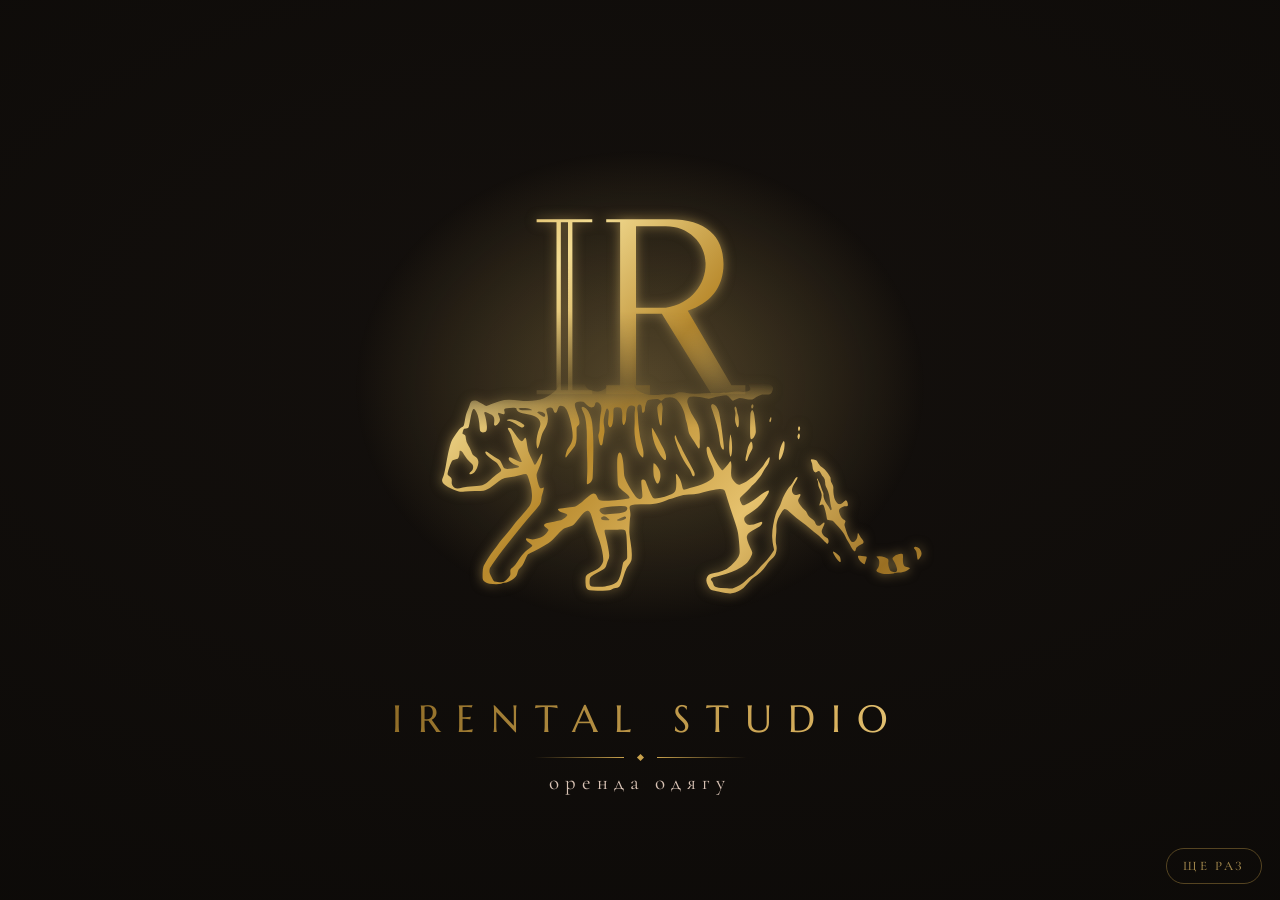
==== commit 9409277a: "Rename brand to IRENTAL Studio Header wordmark, page title, footer, aria labels, README and logo pag" ====
--- a/logo/index.html
+++ b/logo/index.html
@@ -3,7 +3,7 @@
 <head>
 <meta charset="utf-8">
 <meta name="viewport" content="width=device-width,initial-scale=1">
-<title>Rental Studio — анімований логотип</title>
+<title>IRENTAL Studio — анімований логотип</title>
 <link rel="preconnect" href="https://fonts.googleapis.com">
 <link href="https://fonts.googleapis.com/css2?family=Cormorant+Garamond:wght@300;400;500&family=Marcellus&display=swap" rel="stylesheet">
 <style>
@@ -80,7 +80,7 @@
   wrap.innerHTML=`
   <div class="stage" id="stage">
     <div class="halo"></div>
-    <svg viewBox="0 0 ${DATA.w} ${DATA.h}" role="img" aria-label="Логотип Rental Studio: золотий тигр і монограма R">
+    <svg viewBox="0 0 ${DATA.w} ${DATA.h}" role="img" aria-label="Логотип IRENTAL Studio: золотий тигр і монограма R">
       <defs>
         <linearGradient id="gold" gradientUnits="userSpaceOnUse" x1="0" y1="0" x2="${DATA.w}" y2="${DATA.h}" spreadMethod="reflect">
           <stop offset="0" stop-color="#7d5a1b"/><stop offset=".18" stop-color="#c79a3f"/><stop offset=".34" stop-color="#f3dc92"/>
@@ -119,7 +119,7 @@
     <canvas id="dust"></canvas>
   </div>
   <div class="title">
-    <h1>RENTAL STUDIO</h1>
+    <h1>IRENTAL STUDIO</h1>
     <div class="rule"><i></i><b></b><i></i></div>
     <p>оренда одягу</p>
   </div>`;
